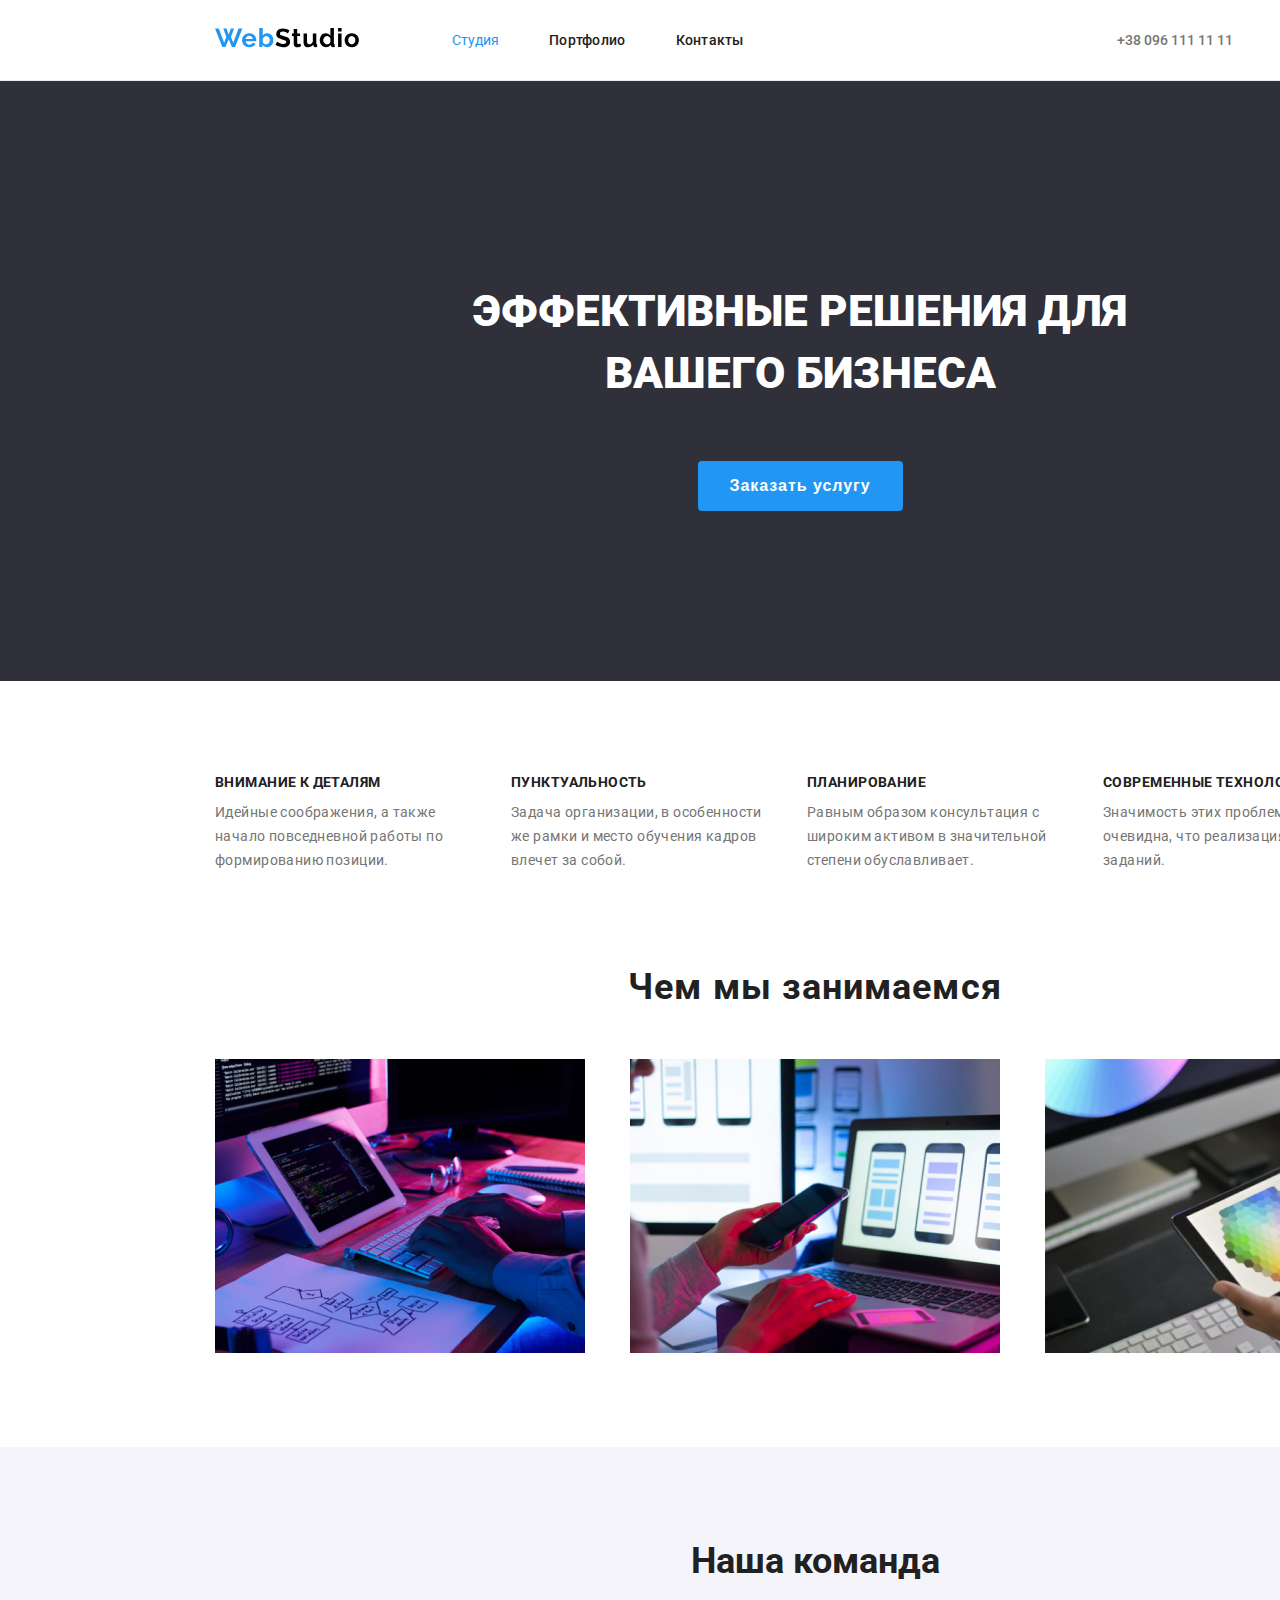
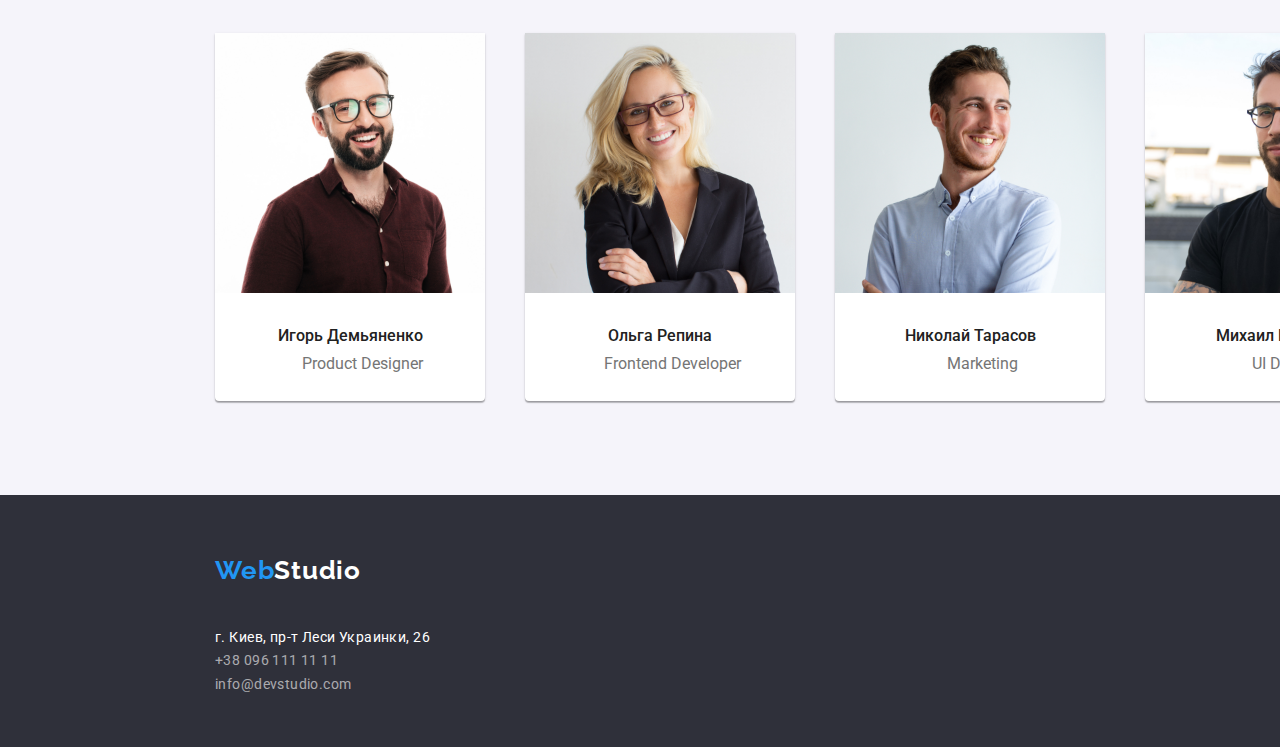
==== index.html @ 123b7af3 "added css -  geometry/flexbox" ====
<!DOCTYPE html>
<html lang="ru">
<head>
    <meta charset="UTF-8">
    <meta name="viewport" content="width=device-width, initial-scale=1.0">
    <link rel="preconnect" href="https://fonts.gstatic.com">
    <link href="https://fonts.googleapis.com/css2?family=Raleway:wght@700&family=Roboto:wght@400;500;700;900&display=swap"
        rel="stylesheet">
    <link rel="stylesheet" href="https://cdnjs.cloudflare.com/ajax/libs/modern-normalize/1.0.0/modern-normalize.min.css"
        integrity="sha512-ISS7cAi1PEhQ8jnbJpJZMd29NlhNj4AWYyLOSp2CE/CsHxTCu+r+t0D2yoJudVrd0/8fTVPUVDzY5Tvli75u/g=="
        crossorigin="anonymous" />
    <link rel="stylesheet" href="./css/styles.css">
    <title>Студия</title>
</head>
<body>
    <!-- Header -->
    <header class="header-border">
    <div class="container">     
    <nav class="main-nav">               
        <a href="./index.html"><img src="./images/WebStudio.svg" alt="Logo"></a>
        <ul class="main-nav nav-list">
            <li class="item"><a class="current-page" href="./index.html">Студия</a></li>
            <li class="item"><a class="nav-link" href="./portfolio.html">Портфолио</a></li>
            <li class="item"><a class="nav-link" href="#">Контакты</a></li>
        </ul>
        <div class="contacts">
            <a class="contacts-telephone item" href="tel:+380961111111">+38 096 111 11 11</a>
            <a class="contacts-email item" href="mailto:info@devstudio.com">info@devstudio.com</a>
        </div>
    </nav>
    </div>
    </header>
    
    <main>
        <!-- Блок-герой -->
    <section class="hero">
        <h1 class="hero-main-text">Эффективные решения для вашего бизнеса</h1>
       <input class="hero-button" type="button" value="Заказать услугу">
    </section>
    <!-- Особенности -->
    <section class="section features">
        <div class="container">
        <h2>Особенности</h2>
      <ul class="features-list">
        <li class="item">
            <h3>Внимание к деталям</h3>
            <p>Идейные соображения, а также начало повседневной работы по формированию позиции.</p>
        </li>
        <li class="item">
            <h3>Пунктуальность</h3>
            <p>Задача организации, в особенности же рамки и место обучения кадров влечет за собой.</p>
        </li>
        <li class="item">
            <h3>Планирование</h3>
            <p>Равным образом консультация с широким активом в значительной степени обуславливает.</p>
        </li>
        <li class="item">
            <h3>Современные технологии</h3>
            <p>Значимость этих проблем настолько очевидна, что реализация плановых заданий.</p>
        </li>
      </ul>
    </div>
    </section>
    
    <!-- Чем мы занимаемся -->
    <section class="section work-directions">
        <div class="container">
        <h2>Чем мы занимаемся</h2>
        <div class="images">
            <img src="./images/box-1.png" alt="Software engineer at work" width="370">
            <img src="./images/box-2.png" alt="Mobile developer at work" width="370">
            <img src="./images/box-3.png" alt="UI/UX designer at work" width="370">
        </div>
        </div>
    </section>

    <!-- Наша команда -->
    <section class="section our-team">
        <div class="container">
        <h2>Наша команда</h2>
        <div class="team-members">
        <ul class="team-members-list">
            <li class="team-members-card">
                <img src="./images/team-member1.jpg" alt="Игорь Демьяненко" width="270">
                <h3>Игорь Демьяненко</h3>
                <p>Product Designer</p>
            </li>
            <li class="team-members-card">
                <img src="./images/team-member2.jpg" alt="Ольга Репина" width="270">
                <h3>Ольга Репина</h3>
                <p>Frontend Developer</p>
            </li>
            <li class="team-members-card">
                <img src="./images/team-member3.jpg" alt="Николай Тарасов" width="270">
                <h3>Николай Тарасов</h3>
                <p>Marketing</p>
            </li>
            <li class="team-members-card">
                <img src="./images/team-member4.jpg" alt="Михаил Ермаков" width="270">
                <h3>Михаил Ермаков</h3>
                <p>UI Designer</p>
            </li>
        </ul>
        </div>
        </div>
    </section>
   </main>

   <!-- Footer -->
    <footer class="footer">
        <address>
            <div class="container">
            <div class="logo"><a class="logo-web" href="./index.html">Web<span class="logo-studio">Studio</span></a></div>
            <ul class="footer-contacts">
                <li class="address"><a href="#">г. Киев, пр-т Леси Украинки, 26</a></li>
                <li class="contacts-telephone"><a href="tel:+380961111111">+38 096 111 11 11</a></li>
                <li class="contacts-email"><a href="mailto:info@devstudio.com">info@devstudio.com</a></li>             
            </ul>
        </div>
        </address>
    </footer>
</body>
</html>
---- css/styles.css ----
* {
  margin: 0;
  padding: 0;
}

:root {
  /* основной цвет текста */
  --primary-text-color: rgba(33, 33, 33, 1);
  --secondary-text-color: rgba(117, 117, 117, 1);
  --accent-color: #2196f3;
  --white-color: #ffffff;
  --light-grey-color: rgba(255, 255, 255, 0.6);
  --dark-background-color: #2f303a;
  --light-background-color: #f5f4fa;
  --border-light-color: #eeeeee;
  --header-border-color: #ececec;
}

html {
  box-sizing: border-box;
}

body {
  font-family: 'Roboto', sans-serif;
}

ul {
  list-style: none;
}

a {
  text-decoration: none;
  color: inherit;
}

/* Header */

.container {
  width: 1200px;
  padding-left: 15px;
  padding-right: 15px;
  margin-left: 200px;
}

.section {
  padding-bottom: 94px;
}

.header-border {
  width: 1600px;
  border-bottom: 1px solid var(--header-border-color);
}

.main-nav {
  display: flex;
  align-items: center;
}

.main-nav .item {
  margin-right: 50px;
}

.main-nav .item:first-child {
  margin-left: 93px;
}

.main-nav .item:last-child {
  margin-right: 0px;
}

.logo {
  width: 145px;
  height: 31px;
}

.main-nav .nav-link {
  display: block;
  padding-top: 32px;
  padding-bottom: 32px;

  color: var(--primary-text-color);
  font-weight: 500;
  font-size: 14px;
  letter-spacing: 0.02em;
}

.main-nav .nav-link:hover,
.main-nav .nav-link:focus,
.main-nav .nav-link:active {
  color: var(--accent-color);
}

.contacts {
  color: var(--secondary-text-color);
  font-weight: 500;
  font-size: 14px;
  display: flex;
  margin-left: auto;
}

.contacts .item {
  display: flex;
  margin-right: 50px;
}

.contacts .item:last-child {
  margin: 0px;
}

.contacts:hover {
  color: var(--accent-color);
  font-weight: 500;
}

.current-page {
  color: var(--accent-color);
  font-weight: 400;
  font-size: 14px;
  display: block;
  padding-top: 32px;
  padding-bottom: 32px;
}

/* Блок-герой */
.hero {
  background-color: var(--dark-background-color);
  text-align: center;
  height: 600px;
  min-width: 1600px;
}

.hero-main-text {
  display: inline-block;
  margin-bottom: 30px;
  padding-top: 200px;
  width: 696px;
  height: 120px;
  color: var(--white-color);
  text-transform: uppercase;
  font-weight: 900;
  font-size: 44px;
  line-height: 1.4;
}

.hero-button {
  display: block;
  align-items: center;
  margin-top: 30px;
  margin-left: auto;
  margin-right: auto;
  font-weight: 700;
  font-size: 16px;
  line-height: 1.87;
  letter-spacing: 0.06em;
  border: none;
  border-radius: 4px;
  min-width: 200px;
  height: 50px;
  background-color: var(--accent-color);
  color: var(--white-color);
  box-shadow: rgba(0, 0, 0, 0.15);
  padding: 10px 32px;
}

/* Особенности */
.features-list {
  margin-top: 94px;
  display: flex;
  justify-content: space-between;
}

.features-list .item:not(:last-child) {
  margin-right: 30px;
  max-width: 266px;
  max-height: 101px;
}

.features h2 {
  display: none;
}

.features-list h3 {
  font-weight: 700;
  font-size: 14px;
  line-height: 1.14;
  letter-spacing: 0.03em;
  text-transform: uppercase;
  color: var(--primary-text-color);
  margin-bottom: 10px;
}

.features-list p {
  font-weight: 400;
  font-size: 14px;
  line-height: 1.71;
  letter-spacing: 0.03em;
  color: var(--secondary-text-color);
  box-sizing: border-box;
  padding: 0px;
}

/* Чем мы занимаемся */
.work-directions h2 {
  font-weight: 700;
  font-size: 36px;
  line-height: 1.16;
  text-align: center;
  letter-spacing: 0.03em;
  color: var(--primary-text-color);
  margin-bottom: 50px;
  padding-top: 0px;
}

.work-directions .images {
  display: flex;
  justify-content: space-between;
  margin-right: 30px;
}

.work-directions .images:last-child {
  margin-right: 0px;
}

/* Наша команда */
.our-team {
  background: var(--light-background-color);
  padding-top: 94px;
  width: 1600px;
  
}

.our-team h2 {
  margin-left: auto;
  margin-right: auto;
  margin-bottom: 50px;
  width: 264px;
  height: 42px;
  font-weight: 700;
  font-size: 36px;
  line-height: 1.16;
  text-align: center;
  color: var(--primary-text-color);
}

.team-members-list {
  display: flex;
  justify-content: space-between;
}
.team-members h3 {
  font-weight: 500;
  font-size: 16px;
  line-height: 1.18;
  color: var(--primary-text-color);
  margin-top: 30px;
  margin-bottom: 10px;
}
.team-members p {
  font-weight: 400;
  font-size: 16px;
  line-height: 1.18;
  color: var(--secondary-text-color);
}
.team-members-card {
  width: 270px;
  height: 368px;
  border: transparent;
  box-shadow: 0px 1px 3px rgba(0, 0, 0, 0.12), 0px 1px 1px rgba(0, 0, 0, 0.14),
    0px 2px 1px rgba(0, 0, 0, 0.2);
  border-radius: 0px 0px 4px 4px;
  text-align: center;
  background-color: var(--white-color);
}

/* Footer */
.footer {
  background: var(--dark-background-color);
  height: 252px;
  min-width: 1600px;
}

.logo {
  display: block;
  padding-top: 60px;
  margin-bottom: 20px;
}
.logo-web {
  font-family: 'Raleway', sans-serif;
  font-style: normal;
  font-weight: 700;
  font-size: 26px;
  line-height: 1.19;
  letter-spacing: 0.03em;
  color: var(--accent-color);
}
.logo-studio {
  font-family: 'Raleway', sans-serif;
  font-style: normal;
  font-weight: 700;
  font-size: 26px;
  line-height: 31px;
  letter-spacing: 0.03em;
  color: var(--white-color);
}
.footer .address {
  font-style: normal;
  font-weight: 400;
  font-size: 14px;
  line-height: 1.7;
  letter-spacing: 0.03em;
  color: var(--white-color);
}
.footer-contacts {
  display: block;
  padding-top: 20px;
  font-style: normal;
  font-weight: 400;
  font-size: 14px;
  line-height: 1.7;
  letter-spacing: 0.03em;
  color: var(--light-grey-color);
}

/* Portfolio page */

/* Карточки с работами */
.portfolio-works {
  display: none;
}

.buttons-list {
  display: flex;
  flex-direction: row;
  justify-content: center;
}

.buttons-links {
  display: flex;
  flex-direction: row;
  justify-content: center;
}

.buttons-list .item {
  margin-bottom: 50px;
  margin-left: 30px;
  width: 128px;
  height: 38px;
  left: 576px;
  top: 174px;
  background: var(--light-background-color);
  border-radius: 4px;
  border-style: none;
  font-weight: 500;
  font-size: 16px;
  line-height: 26px;
  text-align: center;
  letter-spacing: 0.03em;
  color: var(--primary-text-color);
}

.buttons-list .item:hover,
.buttons-list .item:focus {
  background-color: var(--accent-color);
  color: var(--white-color);
}

/* Карточки */
.demo-cards {
  display: flex;
  flex-wrap: wrap;
}

.demo-cards .item {
  margin-right: 30px;
  margin-bottom: 30px;
  width: 370px;
  height: 404px;
  background: var(--white-color);
  border: 1px solid var(--border-light-color);
  box-sizing: border-box;
  box-shadow: 0px 1px 1px rgba(0, 0, 0, 0.12), 0px 4px 4px rgba(0, 0, 0, 0.06),
    1px 4px 6px rgba(0, 0, 0, 0.16);
}

.demo-cards .item:nth-child(3n) {
  margin-right: 0px;
}

.demo-cards .item:nth-last-child(-n + 3) .demo-cards h2 {
  font-weight: 700;
  font-size: 18px;
  line-height: 2;
  letter-spacing: 0.06em;
  color: var(--primary-text-color);
}
.demo-cards p {
  font-weight: 400;
  font-size: 16px;
  line-height: 1.87;
  letter-spacing: 0.03em;
  color: var(--secondary-text-color);
}
.demo-cards img {
  width: 370px;
  height: 294px;
}

.demo-cards .title {
  font-weight: 700px;
  font-size: 18px;
  line-height: 2;
}

.demo-cards h2,
p {
  padding-left: 24px;
}
.portfolio-cards {
  margin-bottom: 188px;
}
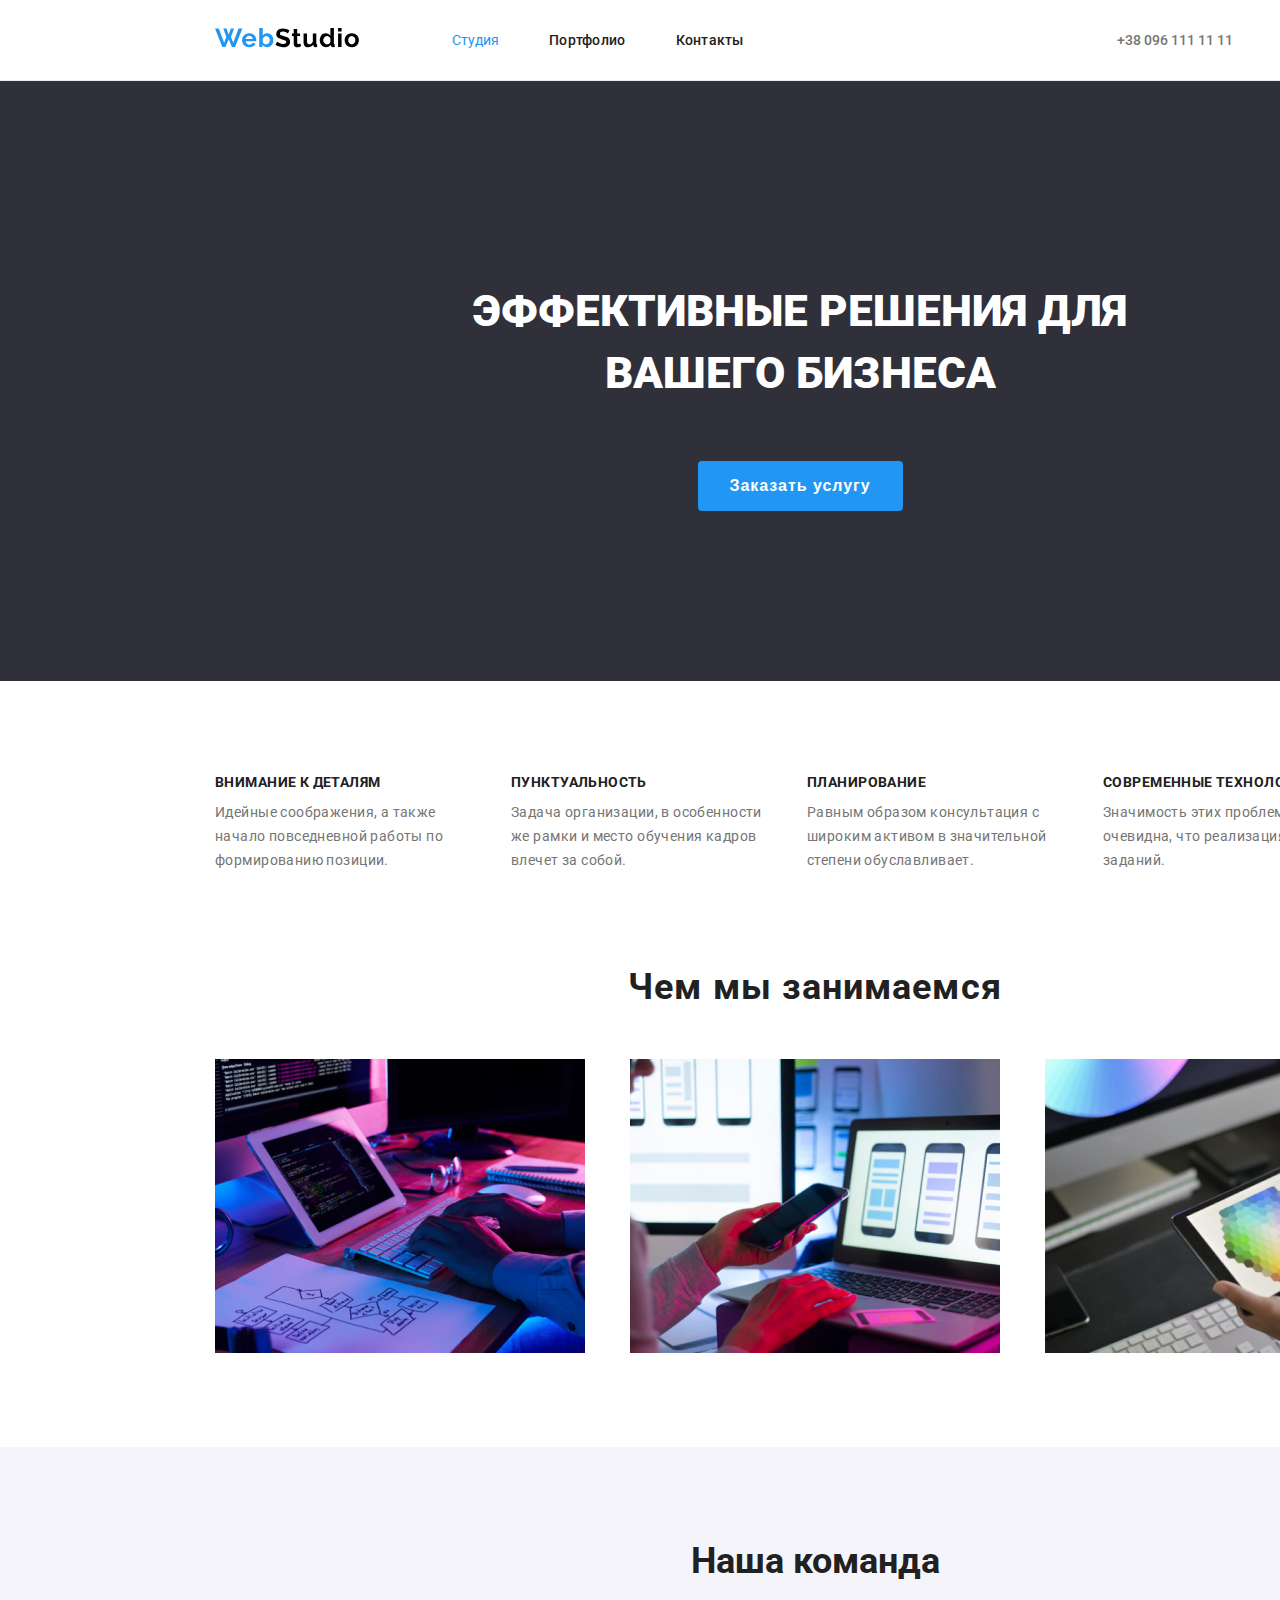
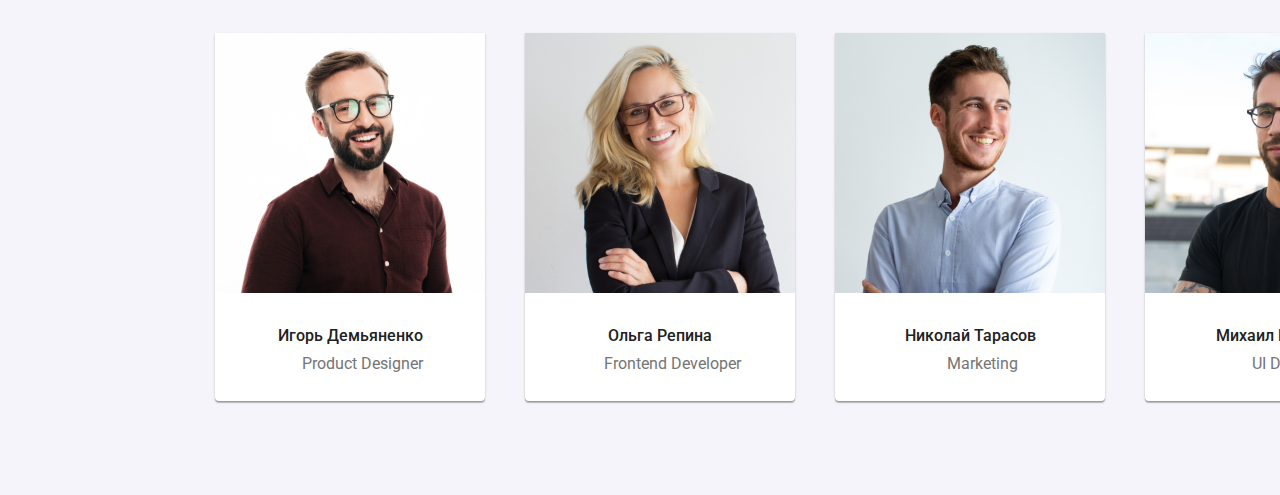
==== commit 330727f8: "added css geometry" ====
--- a/index.html
+++ b/index.html
@@ -105,19 +105,3 @@
         </div>
     </section>
    </main>
-
-   <!-- Footer -->
-    <footer class="footer">
-        <address>
-            <div class="container">
-            <div class="logo"><a class="logo-web" href="./index.html">Web<span class="logo-studio">Studio</span></a></div>
-            <ul class="footer-contacts">
-                <li class="address"><a href="#">г. Киев, пр-т Леси Украинки, 26</a></li>
-                <li class="contacts-telephone"><a href="tel:+380961111111">+38 096 111 11 11</a></li>
-                <li class="contacts-email"><a href="mailto:info@devstudio.com">info@devstudio.com</a></li>             
-            </ul>
-        </div>
-        </address>
-    </footer>
-</body>
-</html>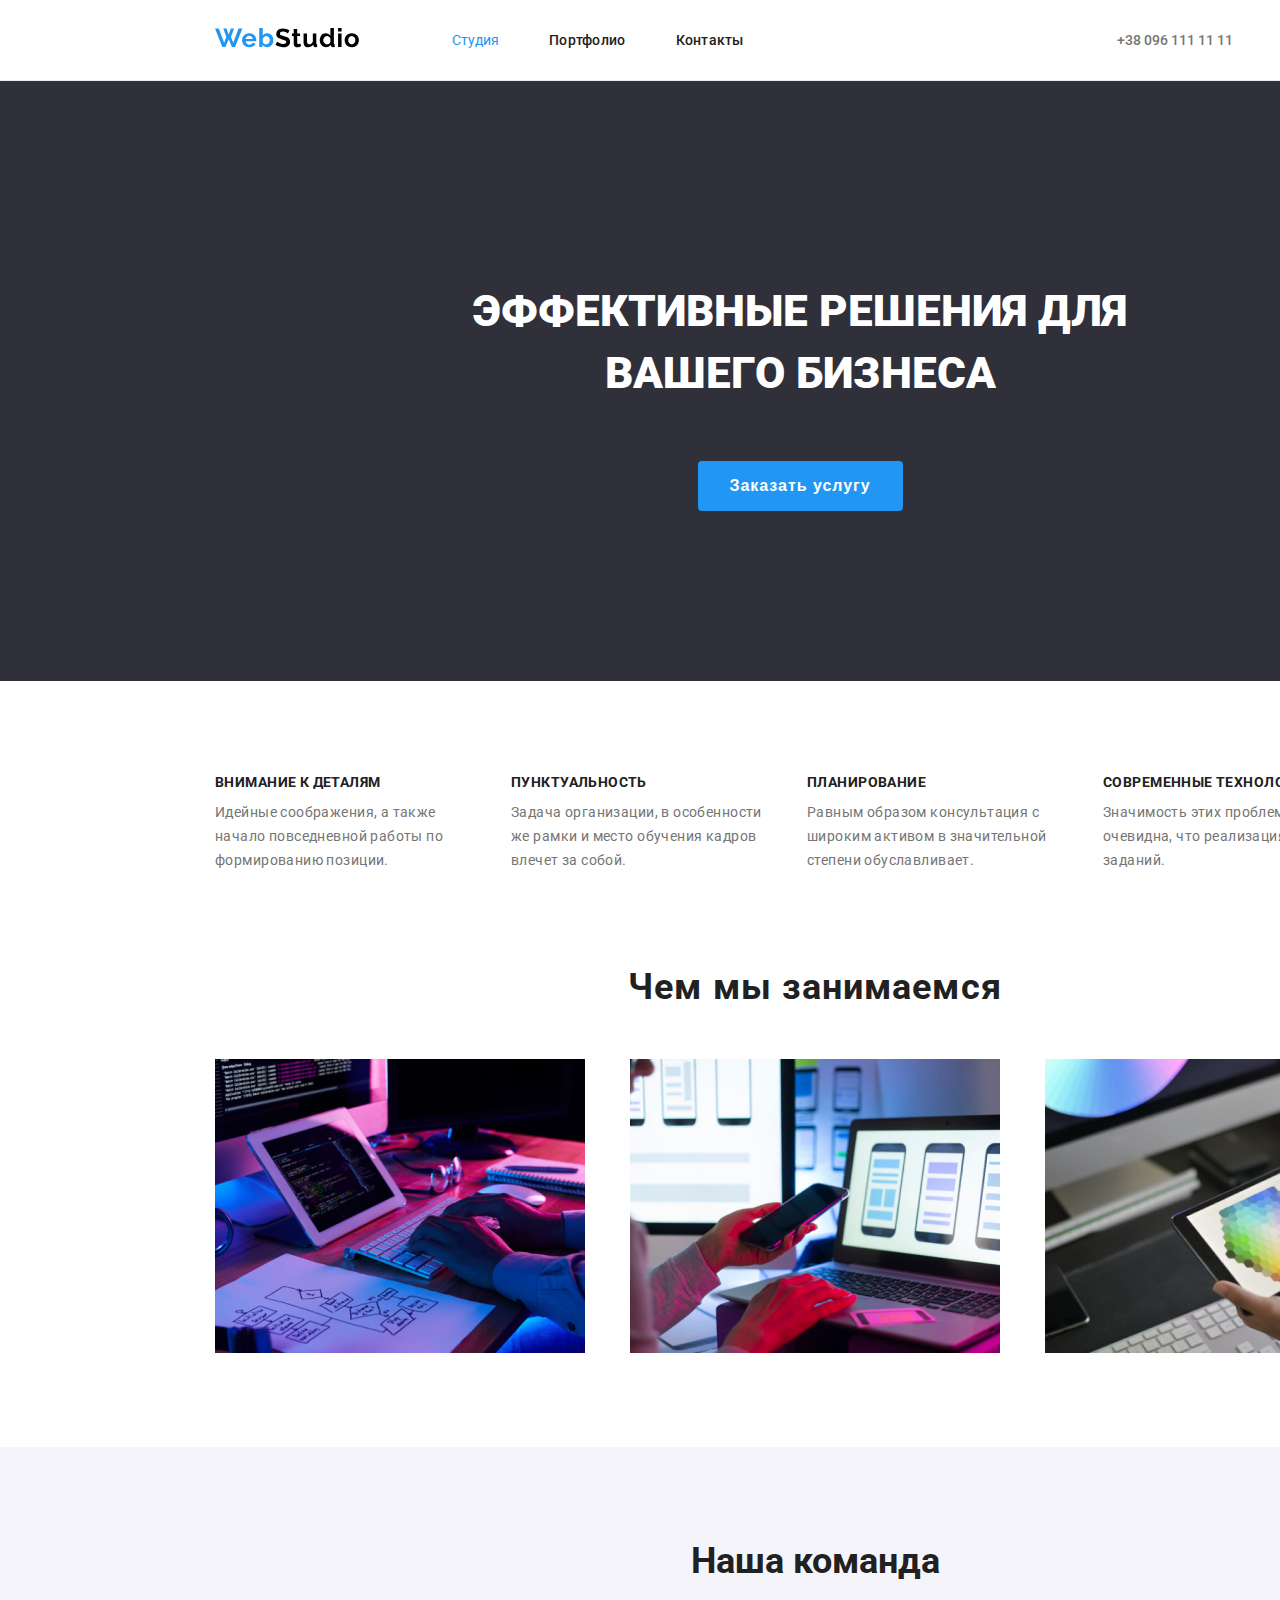
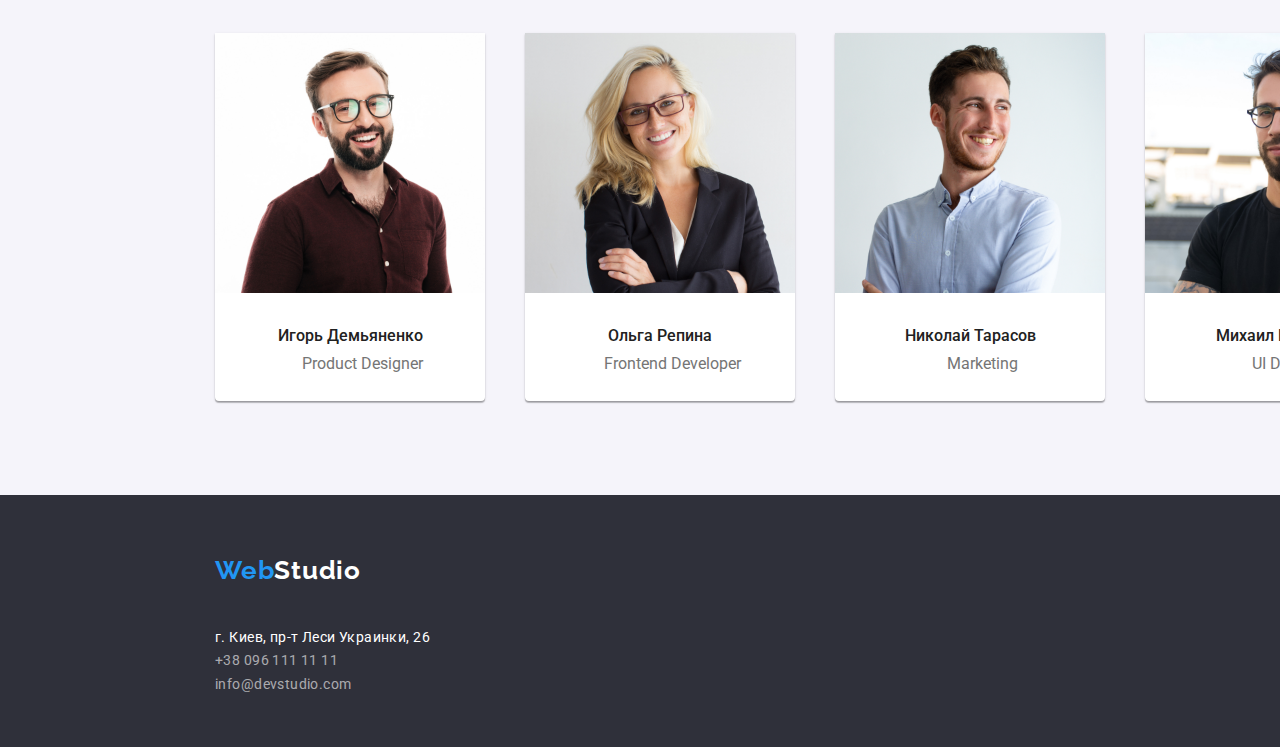
==== commit a3bfdc5e: "added css geometry" ====
--- a/index.html
+++ b/index.html
@@ -105,3 +105,19 @@
         </div>
     </section>
    </main>
+
+   <!-- Footer -->
+    <footer class="footer">
+        <address>
+            <div class="container">
+            <div class="logo"><a class="logo-web" href="./index.html">Web<span class="logo-studio">Studio</span></a></div>
+            <ul class="footer-contacts">
+                <li class="address"><a href="#">г. Киев, пр-т Леси Украинки, 26</a></li>
+                <li class="contacts-telephone"><a href="tel:+380961111111">+38 096 111 11 11</a></li>
+                <li class="contacts-email"><a href="mailto:info@devstudio.com">info@devstudio.com</a></li>             
+            </ul>
+        </div>
+        </address>
+    </footer>
+</body>
+</html>